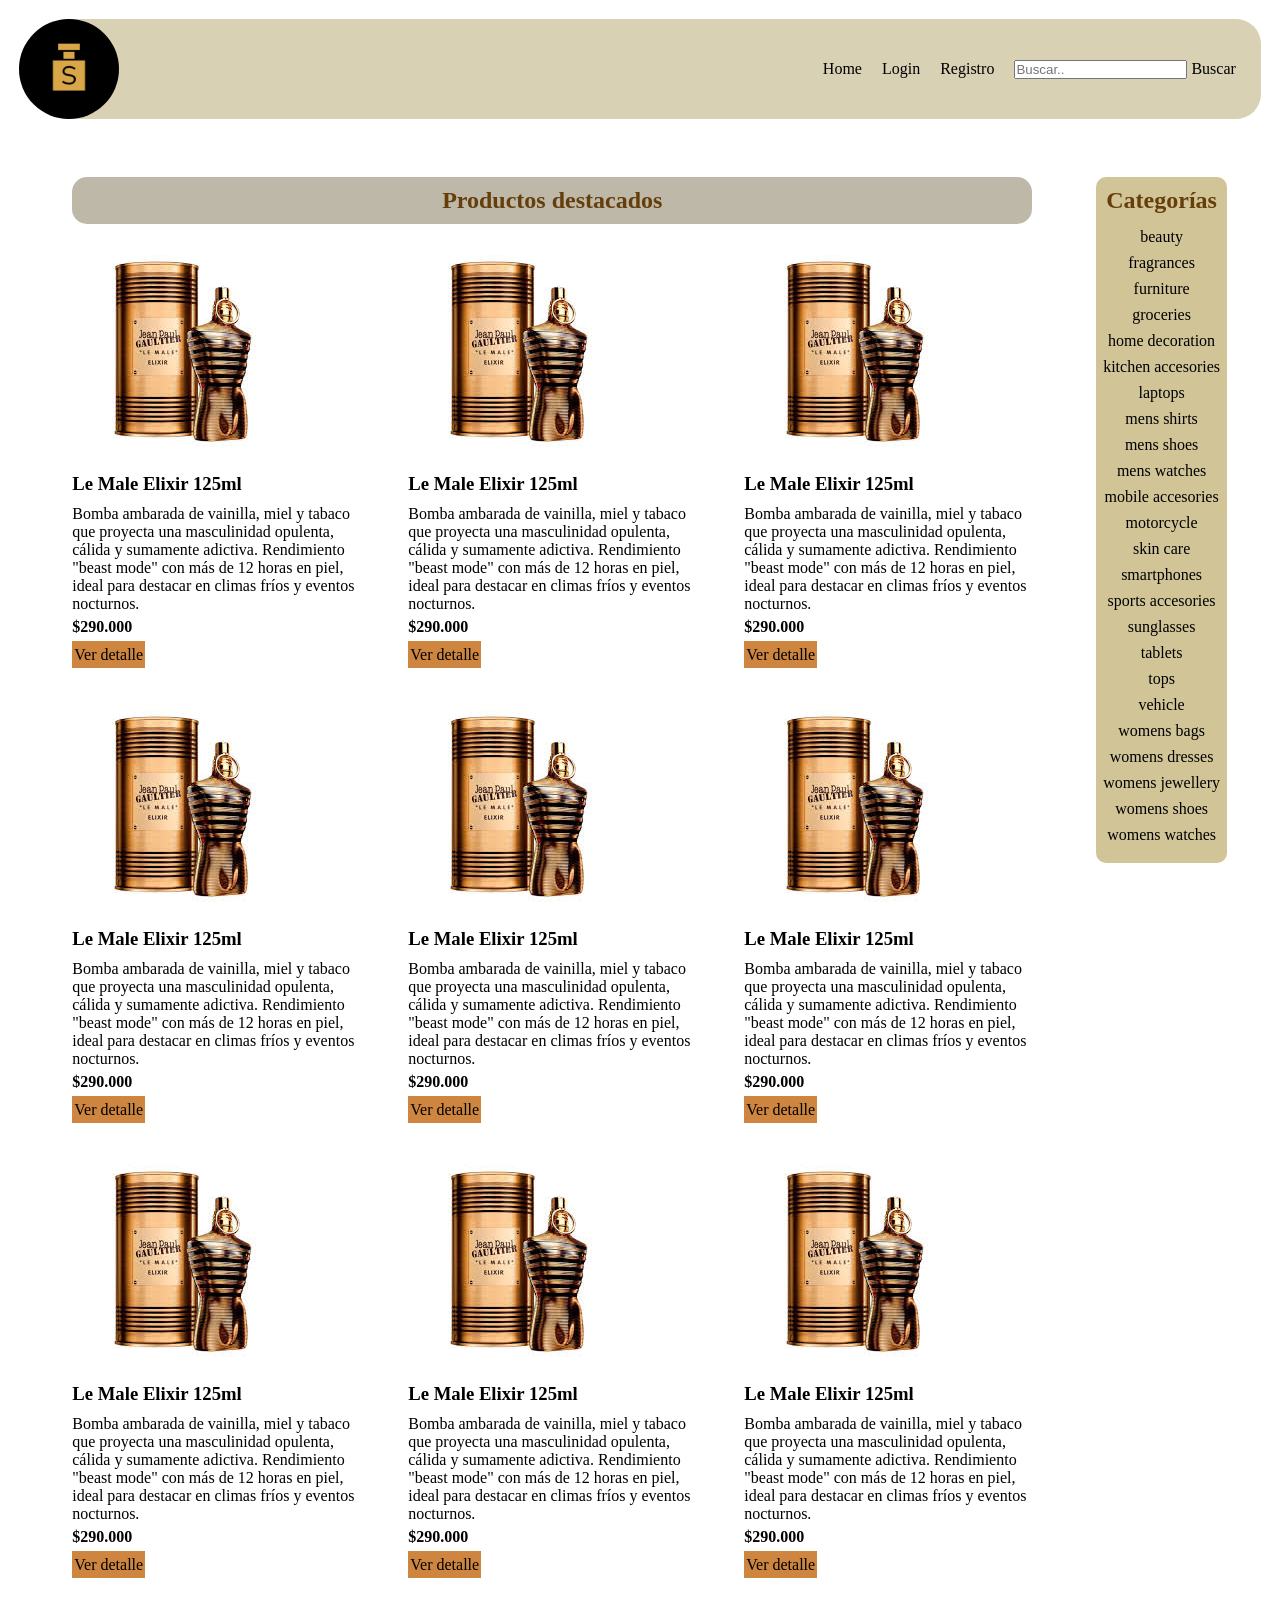
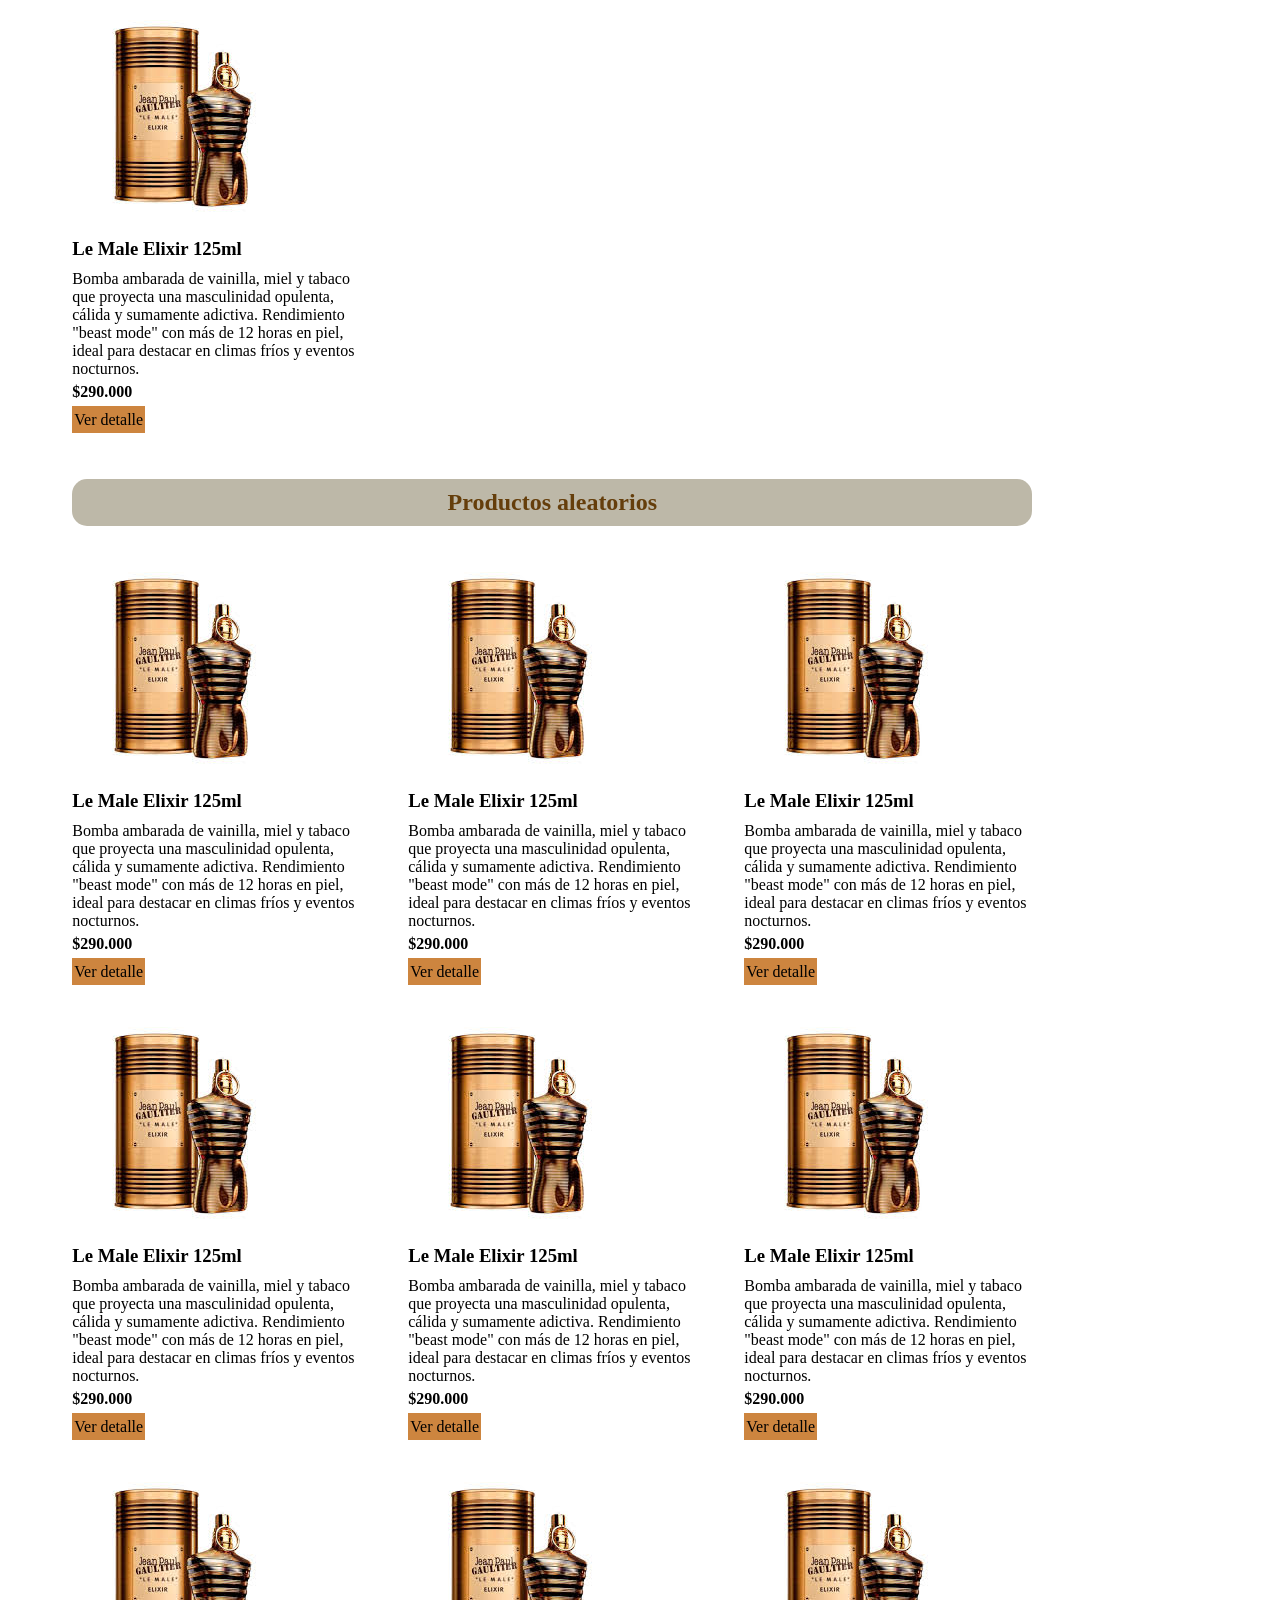
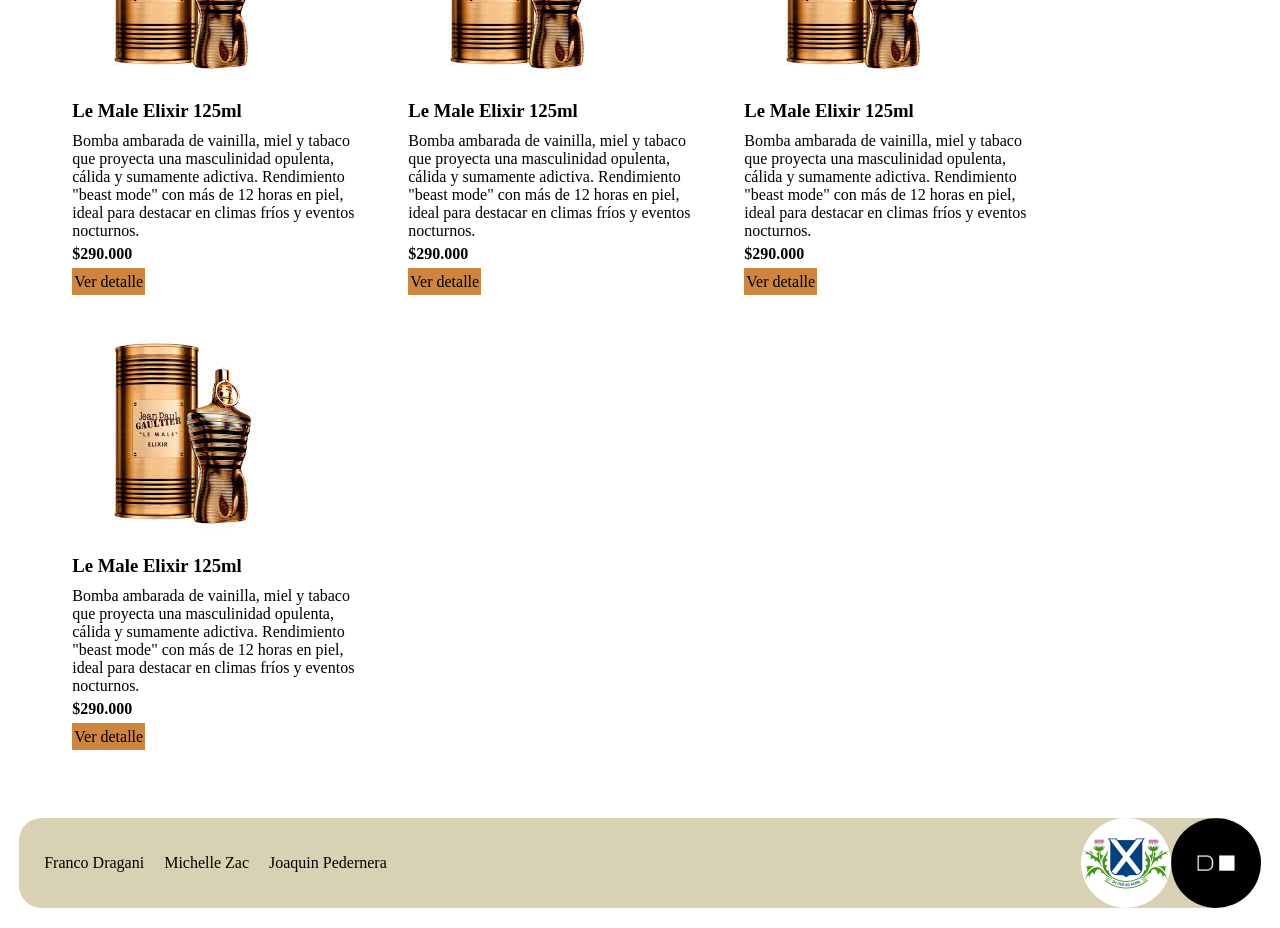
==== index.html @ 17972a2b "Diseñe responsive de header/footer" ====
<!DOCTYPE html>
<html lang="en">

<head>
    <meta charset="UTF-8">
    <meta name="viewport" content="width=device-width, initial-scale=1.0">
    <title>Home</title>
    <link rel="stylesheet" href="./css/styles.css">
</head>

<body>
    <header>
        <section class="logo">
            <a href="./index.html"><img src="./img/logo.png" alt="logo"></a>
        </section>

        <nav class="contenedorPadreNavegacion">
            <ul class="barraNavegacion">
                <li><a href="./index.html">Home</a></li>
                <li><a href="./login.html">Login</a></li>
                <li><a href="./registro.html">Registro</a></li>
                <li class="contenedorBarraBuscador">
                    <input type="search" placeholder="Buscar.." id="barraBuscador">
                    <a id="buscar" href="./resultadosBusqueda.html">Buscar</a>
                </li>
            </ul>
        </nav>
    </header>
    <div class="contenedorMainAside">
        <main>
            <h2 class="titulosHome">Productos destacados</h2>
            <section class="productosDestacados">
                <article>
                    <img src="./img/foto-producto.jpg" alt="producto">
                    <h3>Le Male Elixir 125ml</h3>
                    <p>Bomba ambarada de vainilla, miel y tabaco que proyecta una masculinidad opulenta, cálida y
                        sumamente adictiva.
                        Rendimiento "beast mode" con más de 12 horas en piel, ideal para destacar en climas fríos y
                        eventos nocturnos.
                    </p>
                    <h4>$290.000</h4>
                    <span class="verDetalle"><a href="./product.html">Ver detalle</a></span>
                </article>
                <article>
                    <img src="./img/foto-producto.jpg" alt="producto">
                    <h3>Le Male Elixir 125ml</h3>
                    <p>Bomba ambarada de vainilla, miel y tabaco que proyecta una masculinidad opulenta, cálida y
                        sumamente adictiva.
                        Rendimiento "beast mode" con más de 12 horas en piel, ideal para destacar en climas fríos y
                        eventos nocturnos.
                    </p>
                    <h4>$290.000</h4>
                    <span class="verDetalle"><a href="./product.html">Ver detalle</a></span>
                </article>
                <article>
                    <img src="./img/foto-producto.jpg" alt="producto">
                    <h3>Le Male Elixir 125ml</h3>
                    <p>Bomba ambarada de vainilla, miel y tabaco que proyecta una masculinidad opulenta, cálida y
                        sumamente adictiva.
                        Rendimiento "beast mode" con más de 12 horas en piel, ideal para destacar en climas fríos y
                        eventos nocturnos.
                    </p>
                    <h4>$290.000</h4>
                    <span class="verDetalle"><a href="./product.html">Ver detalle</a></span>
                </article>
                <article>
                    <img src="./img/foto-producto.jpg" alt="producto">
                    <h3>Le Male Elixir 125ml</h3>
                    <p>Bomba ambarada de vainilla, miel y tabaco que proyecta una masculinidad opulenta, cálida y
                        sumamente adictiva.
                        Rendimiento "beast mode" con más de 12 horas en piel, ideal para destacar en climas fríos y
                        eventos nocturnos.
                    </p>
                    <h4>$290.000</h4>
                    <span class="verDetalle"><a href="./product.html">Ver detalle</a></span>
                </article>
                <article>
                    <img src="./img/foto-producto.jpg" alt="producto">
                    <h3>Le Male Elixir 125ml</h3>
                    <p>Bomba ambarada de vainilla, miel y tabaco que proyecta una masculinidad opulenta, cálida y
                        sumamente adictiva.
                        Rendimiento "beast mode" con más de 12 horas en piel, ideal para destacar en climas fríos y
                        eventos nocturnos.
                    </p>
                    <h4>$290.000</h4>
                    <span class="verDetalle"><a href="./product.html">Ver detalle</a></span>
                </article>
                <article>
                    <img src="./img/foto-producto.jpg" alt="producto">
                    <h3>Le Male Elixir 125ml</h3>
                    <p>Bomba ambarada de vainilla, miel y tabaco que proyecta una masculinidad opulenta, cálida y
                        sumamente adictiva.
                        Rendimiento "beast mode" con más de 12 horas en piel, ideal para destacar en climas fríos y
                        eventos nocturnos.
                    </p>
                    <h4>$290.000</h4>
                    <span class="verDetalle"><a href="./product.html">Ver detalle</a></span>
                </article>
                <article>
                    <img src="./img/foto-producto.jpg" alt="producto">
                    <h3>Le Male Elixir 125ml</h3>
                    <p>Bomba ambarada de vainilla, miel y tabaco que proyecta una masculinidad opulenta, cálida y
                        sumamente adictiva.
                        Rendimiento "beast mode" con más de 12 horas en piel, ideal para destacar en climas fríos y
                        eventos nocturnos.
                    </p>
                    <h4>$290.000</h4>
                    <span class="verDetalle"><a href="./product.html">Ver detalle</a></span>
                </article>
                <article>
                    <img src="./img/foto-producto.jpg" alt="producto">
                    <h3>Le Male Elixir 125ml</h3>
                    <p>Bomba ambarada de vainilla, miel y tabaco que proyecta una masculinidad opulenta, cálida y
                        sumamente adictiva.
                        Rendimiento "beast mode" con más de 12 horas en piel, ideal para destacar en climas fríos y
                        eventos nocturnos.
                    </p>
                    <h4>$290.000</h4>
                    <span class="verDetalle"><a href="./product.html">Ver detalle</a></span>
                </article>
                <article>
                    <img src="./img/foto-producto.jpg" alt="producto">
                    <h3>Le Male Elixir 125ml</h3>
                    <p>Bomba ambarada de vainilla, miel y tabaco que proyecta una masculinidad opulenta, cálida y
                        sumamente adictiva.
                        Rendimiento "beast mode" con más de 12 horas en piel, ideal para destacar en climas fríos y
                        eventos nocturnos.
                    </p>
                    <h4>$290.000</h4>
                    <span class="verDetalle"><a href="./product.html">Ver detalle</a></span>
                </article>
                <article>
                    <img src="./img/foto-producto.jpg" alt="producto">
                    <h3>Le Male Elixir 125ml</h3>
                    <p>Bomba ambarada de vainilla, miel y tabaco que proyecta una masculinidad opulenta, cálida y
                        sumamente adictiva.
                        Rendimiento "beast mode" con más de 12 horas en piel, ideal para destacar en climas fríos y
                        eventos nocturnos.
                    </p>
                    <h4>$290.000</h4>
                    <span class="verDetalle"><a href="./product.html">Ver detalle</a></span>
                </article>
            </section>

            <h2 class="titulosHome">Productos aleatorios</h2>
            <section class="productosAleatorios">
                <article>
                    <img src="./img/foto-producto.jpg" alt="producto">
                    <h3>Le Male Elixir 125ml</h3>
                    <p>Bomba ambarada de vainilla, miel y tabaco que proyecta una masculinidad opulenta, cálida y
                        sumamente adictiva.
                        Rendimiento "beast mode" con más de 12 horas en piel, ideal para destacar en climas fríos y
                        eventos nocturnos.
                    </p>
                    <h4>$290.000</h4>
                    <span class="verDetalle"><a href="./product.html">Ver detalle</a></span>
                </article>
                <article>
                    <img src="./img/foto-producto.jpg" alt="producto">
                    <h3>Le Male Elixir 125ml</h3>
                    <p>Bomba ambarada de vainilla, miel y tabaco que proyecta una masculinidad opulenta, cálida y
                        sumamente adictiva.
                        Rendimiento "beast mode" con más de 12 horas en piel, ideal para destacar en climas fríos y
                        eventos nocturnos.
                    </p>
                    <h4>$290.000</h4>
                    <span class="verDetalle"><a href="./product.html">Ver detalle</a></span>
                </article>
                <article>
                    <img src="./img/foto-producto.jpg" alt="producto">
                    <h3>Le Male Elixir 125ml</h3>
                    <p>Bomba ambarada de vainilla, miel y tabaco que proyecta una masculinidad opulenta, cálida y
                        sumamente adictiva.
                        Rendimiento "beast mode" con más de 12 horas en piel, ideal para destacar en climas fríos y
                        eventos nocturnos.
                    </p>
                    <h4>$290.000</h4>
                    <span class="verDetalle"><a href="./product.html">Ver detalle</a></span>
                </article>
                <article>
                    <img src="./img/foto-producto.jpg" alt="producto">
                    <h3>Le Male Elixir 125ml</h3>
                    <p>Bomba ambarada de vainilla, miel y tabaco que proyecta una masculinidad opulenta, cálida y
                        sumamente adictiva.
                        Rendimiento "beast mode" con más de 12 horas en piel, ideal para destacar en climas fríos y
                        eventos nocturnos.
                    </p>
                    <h4>$290.000</h4>
                    <span class="verDetalle"><a href="./product.html">Ver detalle</a></span>
                </article>
                <article>
                    <img src="./img/foto-producto.jpg" alt="producto">
                    <h3>Le Male Elixir 125ml</h3>
                    <p>Bomba ambarada de vainilla, miel y tabaco que proyecta una masculinidad opulenta, cálida y
                        sumamente adictiva.
                        Rendimiento "beast mode" con más de 12 horas en piel, ideal para destacar en climas fríos y
                        eventos nocturnos.
                    </p>
                    <h4>$290.000</h4>
                    <span class="verDetalle"><a href="./product.html">Ver detalle</a></span>
                </article>
                <article>
                    <img src="./img/foto-producto.jpg" alt="producto">
                    <h3>Le Male Elixir 125ml</h3>
                    <p>Bomba ambarada de vainilla, miel y tabaco que proyecta una masculinidad opulenta, cálida y
                        sumamente adictiva.
                        Rendimiento "beast mode" con más de 12 horas en piel, ideal para destacar en climas fríos y
                        eventos nocturnos.
                    </p>
                    <h4>$290.000</h4>
                    <span class="verDetalle"><a href="./product.html">Ver detalle</a></span>
                </article>
                <article>
                    <img src="./img/foto-producto.jpg" alt="producto">
                    <h3>Le Male Elixir 125ml</h3>
                    <p>Bomba ambarada de vainilla, miel y tabaco que proyecta una masculinidad opulenta, cálida y
                        sumamente adictiva.
                        Rendimiento "beast mode" con más de 12 horas en piel, ideal para destacar en climas fríos y
                        eventos nocturnos.
                    </p>
                    <h4>$290.000</h4>
                    <span class="verDetalle"><a href="./product.html">Ver detalle</a></span>
                </article>
                <article>
                    <img src="./img/foto-producto.jpg" alt="producto">
                    <h3>Le Male Elixir 125ml</h3>
                    <p>Bomba ambarada de vainilla, miel y tabaco que proyecta una masculinidad opulenta, cálida y
                        sumamente adictiva.
                        Rendimiento "beast mode" con más de 12 horas en piel, ideal para destacar en climas fríos y
                        eventos nocturnos.
                    </p>
                    <h4>$290.000</h4>
                    <span class="verDetalle"><a href="./product.html">Ver detalle</a></span>
                </article>
                <article>
                    <img src="./img/foto-producto.jpg" alt="producto">
                    <h3>Le Male Elixir 125ml</h3>
                    <p>Bomba ambarada de vainilla, miel y tabaco que proyecta una masculinidad opulenta, cálida y
                        sumamente adictiva.
                        Rendimiento "beast mode" con más de 12 horas en piel, ideal para destacar en climas fríos y
                        eventos nocturnos.
                    </p>
                    <h4>$290.000</h4>
                    <span class="verDetalle"><a href="./product.html">Ver detalle</a></span>
                </article>
                <article>
                    <img src="./img/foto-producto.jpg" alt="producto">
                    <h3>Le Male Elixir 125ml</h3>
                    <p>Bomba ambarada de vainilla, miel y tabaco que proyecta una masculinidad opulenta, cálida y
                        sumamente adictiva.
                        Rendimiento "beast mode" con más de 12 horas en piel, ideal para destacar en climas fríos y
                        eventos nocturnos.

                    </p>
                    <h4>$290.000</h4>
                    <span class="verDetalle"><a href="./product.html">Ver detalle</a></span>
                </article>
            </section>
        </main>

        <aside>
            <div class="navegacionLateral">
                <h2 id=tituloCategorias>Categorías</h2>
                <ul class="categorias">
                    <li><a href="./category.html">beauty</a></li>
                    <li><a href="./category.html">fragrances</a></li>
                    <li><a href="./category.html">furniture</a></li>
                    <li><a href="./category.html">groceries</a></li>
                    <li><a href="./category.html">home decoration</a></li>
                    <li><a href="./category.html">kitchen accesories</a></li>
                    <li><a href="./category.html">laptops</a></li>
                    <li><a href="./category.html">mens shirts</a></li>
                    <li><a href="./category.html">mens shoes</a></li>
                    <li><a href="./category.html">mens watches</a></li>
                    <li><a href="./category.html">mobile accesories</a></li>
                    <li><a href="./category.html">motorcycle</a></li>
                    <li><a href="./category.html">skin care</a></li>
                    <li><a href="./category.html">smartphones</a></li>
                    <li><a href="./category.html">sports accesories</a></li>
                    <li><a href="./category.html">sunglasses</a></li>
                    <li><a href="./category.html">tablets</a></li>
                    <li><a href="./category.html">tops</a></li>
                    <li><a href="./category.html">vehicle</a></li>
                    <li><a href="./category.html">womens bags</a></li>
                    <li><a href="./category.html">womens dresses</a></li>
                    <li><a href="./category.html">womens jewellery</a></li>
                    <li><a href="./category.html">womens shoes</a></li>
                    <li><a href="./category.html">womens watches</a></li>
                </ul>
            </div>
        </aside>
    </div>
    <footer>
        <ul class="nombresPieDePagina">
            <li>Franco Dragani</li>
            <li>Michelle Zac</li>
            <li>Joaquin Pedernera</li>
        </ul>
        <div class="udesaDigitalHouse">
            <img src="./img/UdeSA.png" alt="Universidad de San Andrés">
            <img src="./img/digitalHouse.png" alt="Digital House">
        </div>
    </footer>
</body>

</html>
---- css/styles.css ----
/* -------------------------------------Universal----------------------------------------------- */
* {
    margin: 0;
    padding: 0;
    box-sizing: border-box;
}

ul,
ol {
    list-style-type: none;
}

a {
    text-decoration: none;
    color: black;
}

/* ----------------------------------------Header------------------------------------------------- */
header {
    display: flex;
    height: 100px;
    margin: 1.5%;
    background-color: rgba(142, 123, 39, 0.345);
    border-top-left-radius: 50px;
    border-bottom-left-radius: 50px;
    border-top-right-radius: 25px;
    border-bottom-right-radius: 25px;
}

.logo img {
    height: 100%;
    border-radius: 50px;
}


.contenedorPadreNavegacion {
    width: 100%;
    display: flex;
    justify-content: flex-end;
    align-items: center;
}

.barraNavegacion {
    display: flex;
    margin: 15px;
}

.barraNavegacion li {
    padding: 10px;
    font-weight: 400;
}

/* ----------------------------------------Main------------------------------------------------- */
main {
    margin: 3% 5% 3% 1.5%;
    width: 75%;
}

.titulosHome {
    display: flex;
    justify-content: center;
    color: rgb(101, 62, 11);
    background-color: rgba(118, 108, 75, 0.481);
    border-radius: 15px;
    padding: 10px;
}

/* 1er sección: productos destacados */
.productosDestacados {
    display: flex;
    flex-wrap: wrap;
    justify-content: space-between;
    margin-bottom: 35px;
}

/* 2da sección: productos aleatorios */
.productosAleatorios {
    display: flex;
    flex-wrap: wrap;
    justify-content: space-between;
    margin-top: 15px;
}

article {
    width: 30%;
    margin: 15px 0px;
}

h3,
h4 {
    padding: 5px 0px;
    margin-bottom: 5px;
}

.verDetalle {
    background-color: peru;
    padding: 5px 2px;
}

/* -------------------------------------------Aside------------------------------------------------------ */
.contenedorMainAside {
    display: flex;
    justify-content: center;
}

aside {
    margin-top: 3%;
}

.navegacionLateral {
    background-color: rgb(146 114 9 / 42%);
    border-radius: 10px;
}

#tituloCategorias {
    color: rgb(101, 62, 11);
    display: flex;
    justify-content: center;
    padding: 10px;
}

.categorias {
    display: flex;
    flex-direction: column;
    align-items: center;
    padding: 0px 5px 15px 5px;
}

.categorias li {
    margin: 4px 0px;
}

/* ----------------------------------------Pie de página------------------------------------------------- */
footer {
    display: flex;
    margin: 1.5%;
    height: 90px;
    background-color: rgba(142, 123, 39, 0.345);
    border-top-right-radius: 50px;
    border-bottom-right-radius: 50px;
    border-top-left-radius: 25px;
    border-bottom-left-radius: 25px;
}

.nombresPieDePagina {
    display: flex;
    width: 50%;
    align-items: center;
    margin-left: 15px;
}

.nombresPieDePagina li {
    padding: 0px 10px;
    font-weight: 500;
}

.udesaDigitalHouse {
    width: 50%;
    display: flex;
    justify-content: flex-end;
}

.udesaDigitalHouse img {
    height: 100%;
    border-radius: 50px;
}

/* --------------------------------------------------Forms (registro)------------------------------------------------- */
body {
    display: flex;
    flex-direction: column;
    justify-content: space-between;
}

#tituloPrimerNivel {
    display: flex;
    justify-content: center;
    margin: 20px 0px;
    font-size: 30px;
    color: #304b00;
}

.contenedorPadreFormulario {
    height: 70vh;
    display: flex;
    flex-direction: column;
    justify-content: center;
}

.formularioRegistroLogin {
    width: 50%;
    margin: 0 auto 25px auto;
    padding: 60px 80px;
    background-color: #304b0080;
    border-radius: 20px;
    display: flex;
    flex-direction: column;
}

.informacionIndividual {
    display: block;
    font-weight: 600;
}

.mail {
    width: 100%;
    margin-bottom: 15px;
    margin-top: 5px;
    padding: 4px;
}

.contraseña {
    width: 100%;
    margin-bottom: 15px;
    margin-top: 5px;
    padding: 4px;
}

#condiciones {
    font-size: 15px;
}

.contenedorRegistro {
    margin: 10px 0px;
    display: flex;
    justify-content: center;
}

.botonRegistro {
    padding: 8px;
    border-radius: 5px;
    border: none;
    background-color: #f6fff6;
}

#tengoCuenta {
    color: #0b42b9;
}

/* -------------------------------------------------------Product------------------------------------------------------ */
.titulosProduct {
    display: flex;
    justify-content: center;
    color: rgb(101, 62, 11);
    background-color: rgba(118, 108, 75, 0.481);
    border-radius: 15px;
    padding: 10px;
}

.todoP {
    display: flex;
    justify-content: center;
    margin: 20px 0px;
    width: 100%;
}

.imagenP {
    width: 50%;
    margin-right: 20px;
}

.h2Product {
    display: flex;
    flex-direction: column;
    width: 25%;
}
h2.h2Product {
    display: flex;
    border-radius: 15px;
    padding: 10px;
    width: 30%;
    border: 3px solid rgb(101, 62, 11);
    background-color: rgba(118, 108, 75, 0.481);
}

.descripcionP {
    display: flex;
    padding: 10px;
    border: 3px solid rgb(101, 62, 11);
    margin-top: 10px;
    background-color: rgba(118, 108, 75, 0.481);
}

.precioP {
    display: flex;
    padding: 10px;
    border: 3px solid rgb(101, 62, 11);
    margin-top: 10px;
    width: 30%;
    border-radius: 15px;
    background-color: rgba(118, 108, 75, 0.481);
    font-weight: bold
}

.categoriaP {
    display: flex;
    padding: 10px;
    border: 3px solid rgb(101, 62, 11);
    margin-top: 10px;
    width: 40%;
    border-radius: 15px;
    background-color: rgba(118, 108, 75, 0.481);
}

.stockP {
    display: flex;
    padding: 10px;
    border: 3px solid rgb(101, 62, 11);
    margin-top: 10px;
    width: 51%;
    border-radius: 15px;
    background-color: rgba(118, 108, 75, 0.481);
}
.contenidoTexto {
    width:60%;
}

ul.tags {
    display: flex;
}

ul.tags li {
    padding: 10px;
    border: 3px solid rgb(101, 62, 11);
    margin-top: 10px;
    width: 51%;
    border-radius: 15px;
    background-color: rgba(118, 108, 75, 0.481);
}
.review{
    padding: 10px;
    border: 3px solid rgb(101, 62, 11);
    margin-top: 10px;
    width: 51%;
    border-radius: 15px;
    background-color: rgba(118, 108, 75, 0.481);
}
.reviewForm {
    display: flex;
    flex-direction: column;
    margin: 20px 0px;
    width: 50%;
}

/*------------------------------------Login--------------------------------------------------*/
h1 {
    display: flex;
    justify-content: center;
    margin: 20px 0px;
    font-size: 30px;
    color: #304b00;
}

.textoLogin {
    display: flex;
    justify-content: flex-start;
    margin: 10px 0px 5px 0px;
    font-size: 15px;
    color: #304b00;
    font-weight: bold;
}

.contenedorBuscador {
    display: flex;
    height: 200px;
    padding-left: 200px;
    padding-right: 200px;
    justify-content: space-evenly;
    flex-direction: column;
    background-color: rgba(142, 123, 39, 0.345);
    border-top-left-radius: 50px;
    border-bottom-left-radius: 50px;
    border-top-right-radius: 50px;
    border-bottom-right-radius: 50px;
    align-items: center;
    margin: 1.5%;

}

.inputBuscador {
    height: 30px;
    width: 200px;
}

.sinResultados{
    display: none;
}

@media (max-width: 480px) {
    /* -------------------------Header-------------------------------------- */
    
    header{
        flex-direction: column;
        height: auto;
        align-items: center;
        width: fit-content;
        margin: auto;
    }
    
    .logo img {
        height: 80px;
    }

    .contenedorPadreNavegacion {
        justify-content: center;
    }

    .barraNavegacion {
        flex-direction: column;
        align-items: center;
    }

    .contenedorBarraBuscador {
        display: flex;
        flex-direction: column;
        align-items: center;
        padding: 5px;
    }

    #barraBuscador {
        width: 50%;
    }

    #buscar {
        font-weight: bold;
    }
    /* ---------------------------------------------------------------- */

    .productosDestacados {
        flex-direction: column;

    }

    article {
        width: auto;
    }

    .navegacionLateral {
        padding: 5px;
    }

    .todoP {
        flex-direction: column;
        align-items: center;
    }

    .imagenP {
        width: 100%;
        margin-right: 0px;
    }
    
    .h2Product,
    .p-product,
    .descripcionP,
    .precioP,
    .categoriaP,
    .stockP,
    ul.tags li {
        width: 100%;
    }
    .review {
        width: 100%;
    }

    /* ----------------------Footer------------------------------------- */
    footer {
        height: auto;
        flex-direction: column;
        align-items: center;
        margin: 0 auto;
        width: fit-content;
    }
    .nombresPieDePagina {
        margin-top: 10px;
        flex-direction: column;
        margin-left: 0px;
    }
    .nombresPieDePagina li {
        padding: 10px 0px;
    }
    .udesaDigitalHouse {
        margin: 15px 0px;
        justify-content: center;
        width: 100%;
    }
    .udesaDigitalHouse img {
        width: 20%;
    }
}
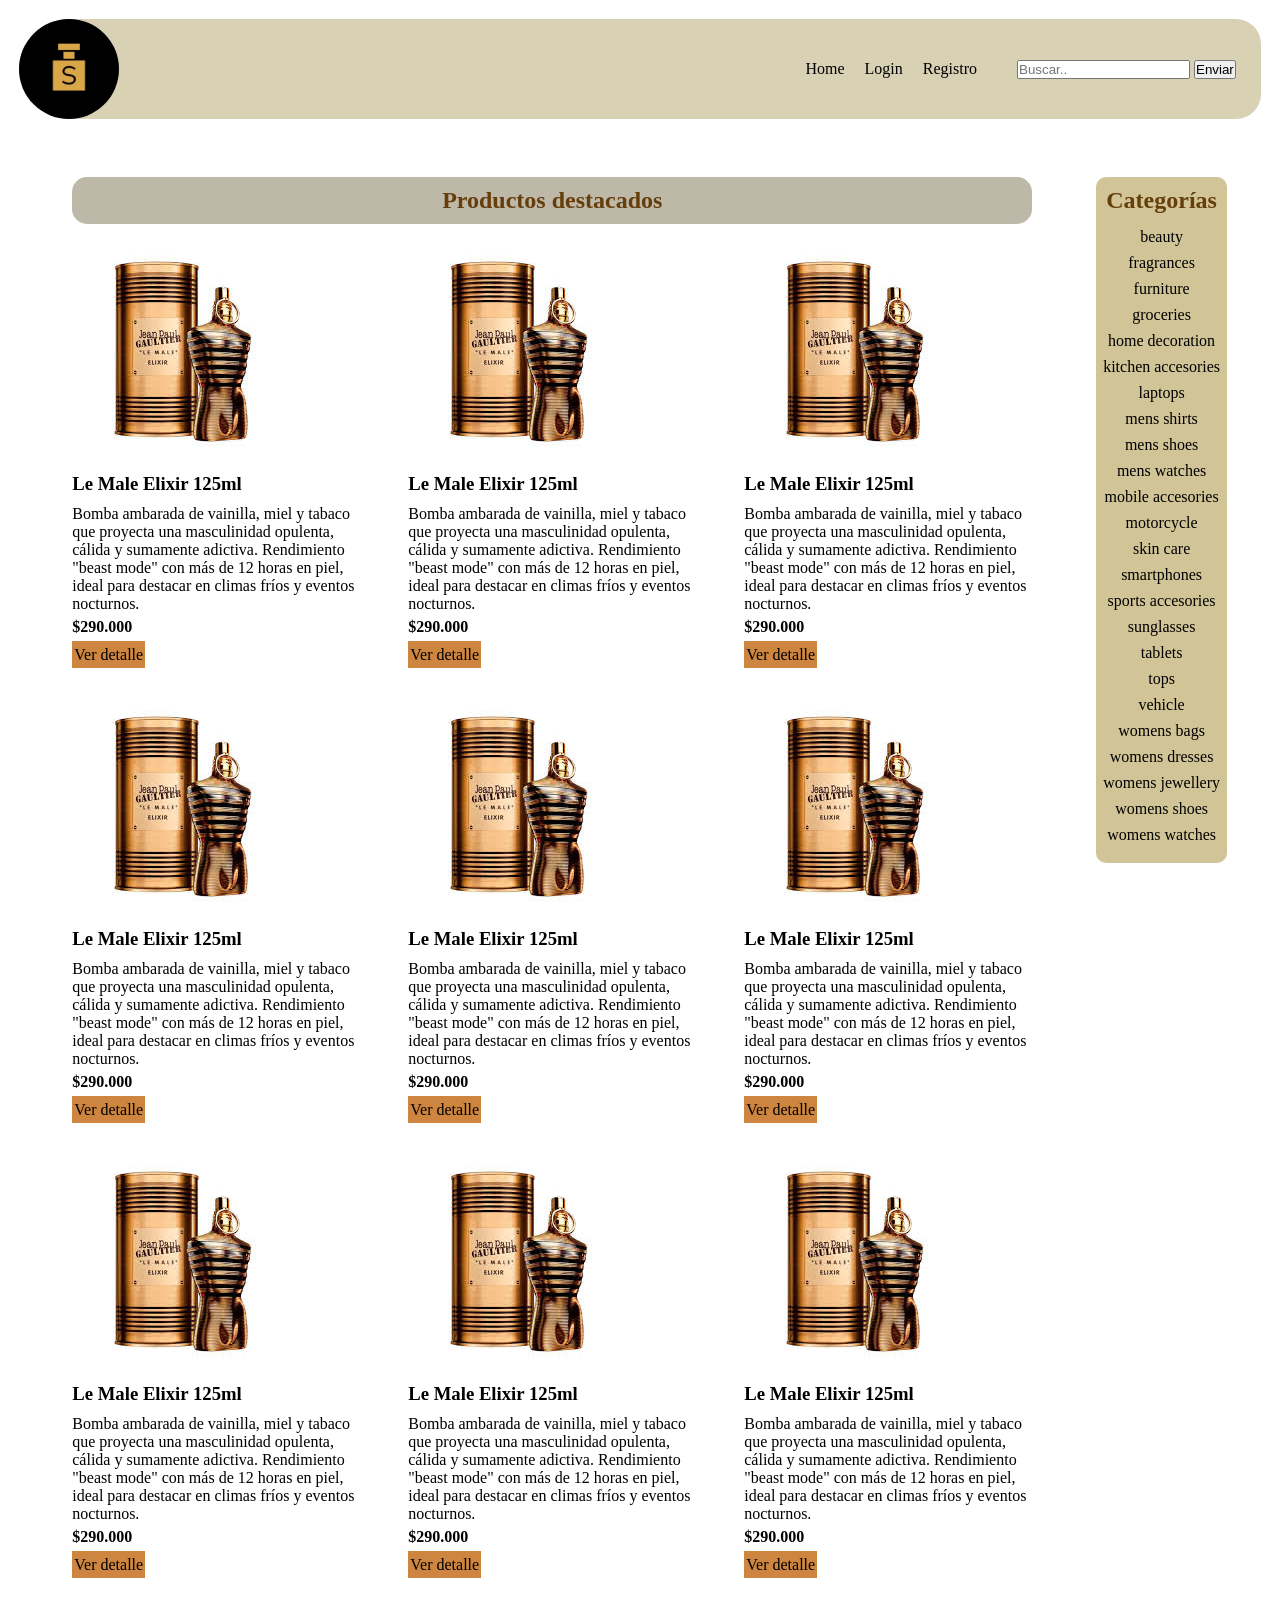
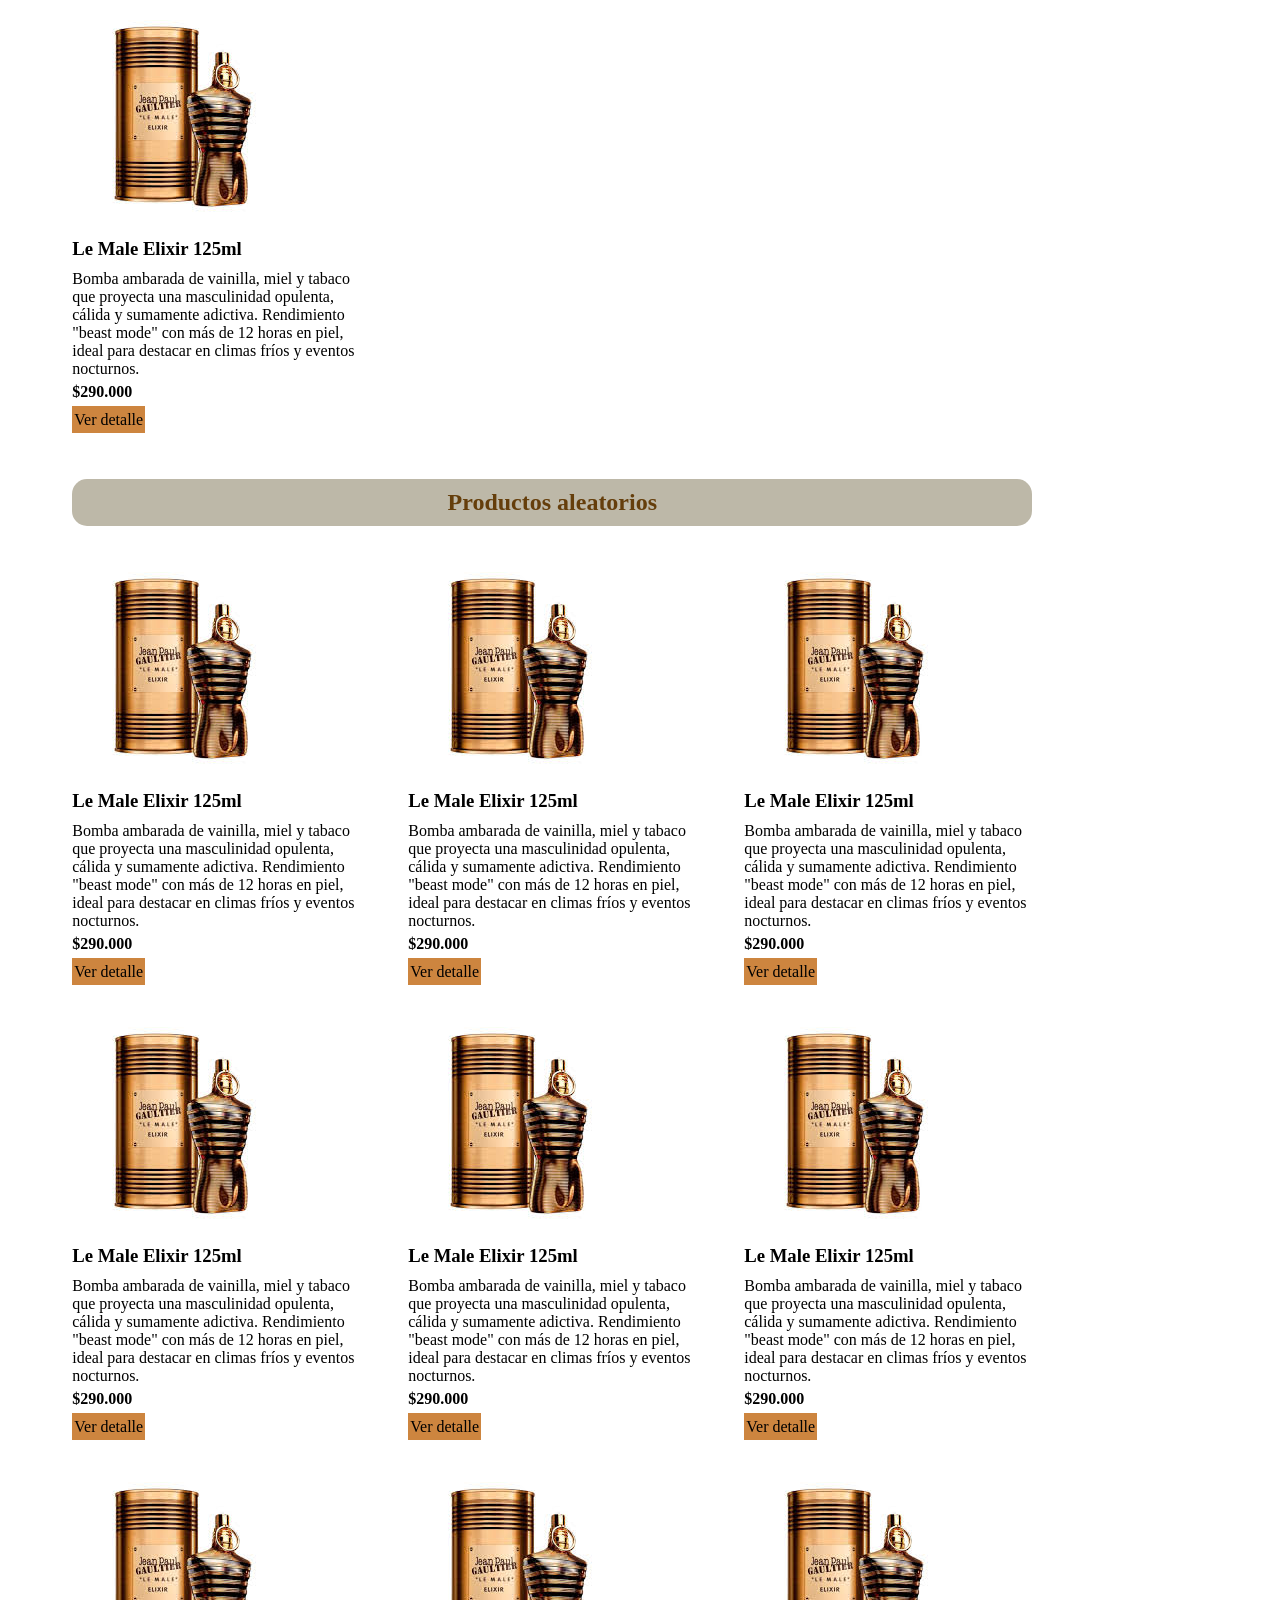
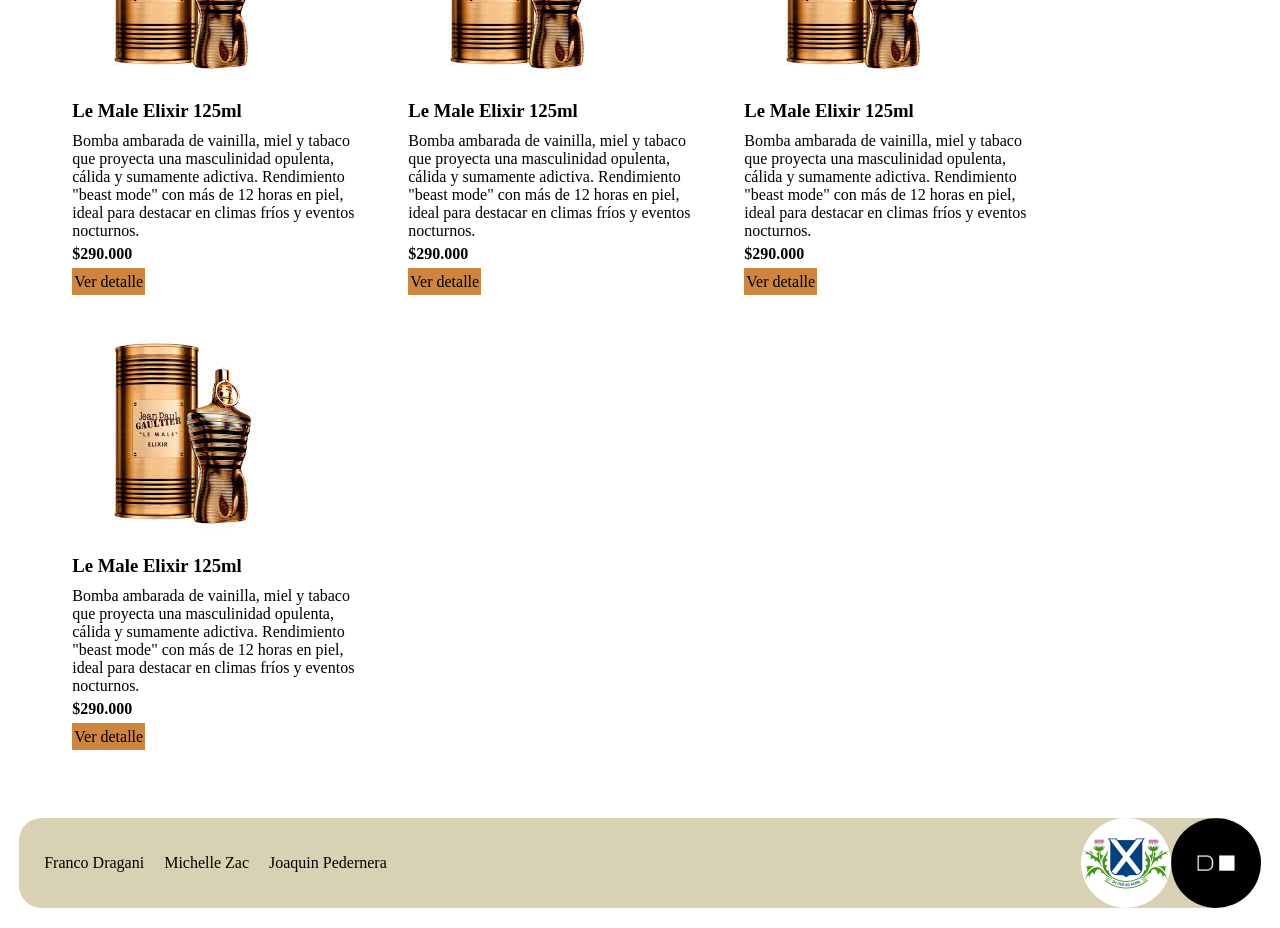
==== commit 27ff48cb: "Hice el buscador con el boton submit" ====
--- a/index.html
+++ b/index.html
@@ -20,13 +20,16 @@
                 <li><a href="./login.html">Login</a></li>
                 <li><a href="./registro.html">Registro</a></li>
                 <li class="contenedorBarraBuscador">
-                    <input type="search" placeholder="Buscar.." id="barraBuscador">
-                    <a id="buscar" href="./resultadosBusqueda.html">Buscar</a>
-                </li>
+                    <li><form class="botonBuscar" action="./resultadosBusqueda.html" method="get"> 
+                    <div> 
+                    <input type="search" placeholder="Buscar.."> 
+                    <button type=" submit">Enviar</button> 
+                </div> 
+            </form> </li> 
             </ul>
         </nav>
     </header>
-    <div class="contenedorMainAside">
+    <section class="contenedorMainAside">
         <main>
             <h2 class="titulosHome">Productos destacados</h2>
             <section class="productosDestacados">
@@ -259,7 +262,7 @@
         </main>
 
         <aside>
-            <div class="navegacionLateral">
+            <section class="navegacionLateral">
                 <h2 id=tituloCategorias>Categorías</h2>
                 <ul class="categorias">
                     <li><a href="./category.html">beauty</a></li>
@@ -287,19 +290,19 @@
                     <li><a href="./category.html">womens shoes</a></li>
                     <li><a href="./category.html">womens watches</a></li>
                 </ul>
-            </div>
+            </section>
         </aside>
-    </div>
+    </section>
     <footer>
         <ul class="nombresPieDePagina">
             <li>Franco Dragani</li>
             <li>Michelle Zac</li>
             <li>Joaquin Pedernera</li>
         </ul>
-        <div class="udesaDigitalHouse">
+        <section class="udesaDigitalHouse">
             <img src="./img/UdeSA.png" alt="Universidad de San Andrés">
             <img src="./img/digitalHouse.png" alt="Digital House">
-        </div>
+        </section>
     </footer>
 </body>
 
--- a/css/styles.css
+++ b/css/styles.css
@@ -2,7 +2,7 @@
 * {
     margin: 0;
     padding: 0;
-    box-sizing: border-box;
+    box-sizing: border-box;  
 }
 
 ul,
@@ -209,7 +209,7 @@
     padding: 4px;
 }
 
-.contraseña {
+.contrasenna {
     width: 100%;
     margin-bottom: 15px;
     margin-top: 5px;
@@ -268,8 +268,16 @@
     display: flex;
     border-radius: 15px;
     padding: 10px;
-    width: 30%;
-    border: 3px solid rgb(101, 62, 11);
+    border: 3px solid rgb(101, 62, 11);
+    background-color: rgba(118, 108, 75, 0.481);
+}
+.p-product {
+    display: flex;
+    padding: 10px;
+    border: 3px solid rgb(101, 62, 11);
+    margin-top: 10px;
+    width: 42%;
+    border-radius: 15px;
     background-color: rgba(118, 108, 75, 0.481);
 }
 
@@ -358,6 +366,11 @@
     font-size: 15px;
     color: #304b00;
     font-weight: bold;
+}
+.botonSubmit {
+    border-radius: 5px;
+    border: none;
+    margin-top: 10px;
 }
 
 .contenedorBuscador {
@@ -388,13 +401,13 @@
 
 @media (max-width: 480px) {
     /* -------------------------Header-------------------------------------- */
-    
     header{
         flex-direction: column;
         height: auto;
         align-items: center;
-        width: fit-content;
-        margin: auto;
+        margin: 0 25%;
+        border-top-right-radius: 50px;
+        border-bottom-right-radius: 50px;
     }
     
     .logo img {
@@ -424,7 +437,7 @@
     #buscar {
         font-weight: bold;
     }
-    /* ---------------------------------------------------------------- */
+    /* --------------------------------Producto-------------------------------- */
 
     .productosDestacados {
         flex-direction: column;
@@ -432,7 +445,7 @@
     }
 
     article {
-        width: auto;
+        width: 100%;
     }
 
     .navegacionLateral {
@@ -449,15 +462,41 @@
         margin-right: 0px;
     }
     
-    .h2Product,
-    .p-product,
-    .descripcionP,
-    .precioP,
-    .categoriaP,
-    .stockP,
+    .h2Product {
+        width: 100%;
+    }
+    .h2Product{
+        width: 100%;
+    }
+
+    .p-product{
+        width: 100%;
+    }
+
+    .descripcionP{
+        width: 100%;
+    }
+
+    .precioP{
+        width: 100%;
+    }
+
+    .categoriaP{
+        width: 100%;
+    }
+
+    .stockP{
+        width: 100%;
+    }
+
+    ul.tags{
+    flex-direction: column;
+    }
+
     ul.tags li {
         width: 100%;
     }
+
     .review {
         width: 100%;
     }
@@ -467,8 +506,10 @@
         height: auto;
         flex-direction: column;
         align-items: center;
-        margin: 0 auto;
-        width: fit-content;
+        margin: 0 12%;
+        width: 75%;
+        border-top-left-radius: 50px;
+        border-bottom-left-radius: 50px;
     }
     .nombresPieDePagina {
         margin-top: 10px;
@@ -486,4 +527,10 @@
     .udesaDigitalHouse img {
         width: 20%;
     }
-}
+
+    /* ------------------Registro------------------------------- */
+    .formularioRegistroLogin {
+        width: 85%;
+        margin-bottom: 40px;
+    }
+}
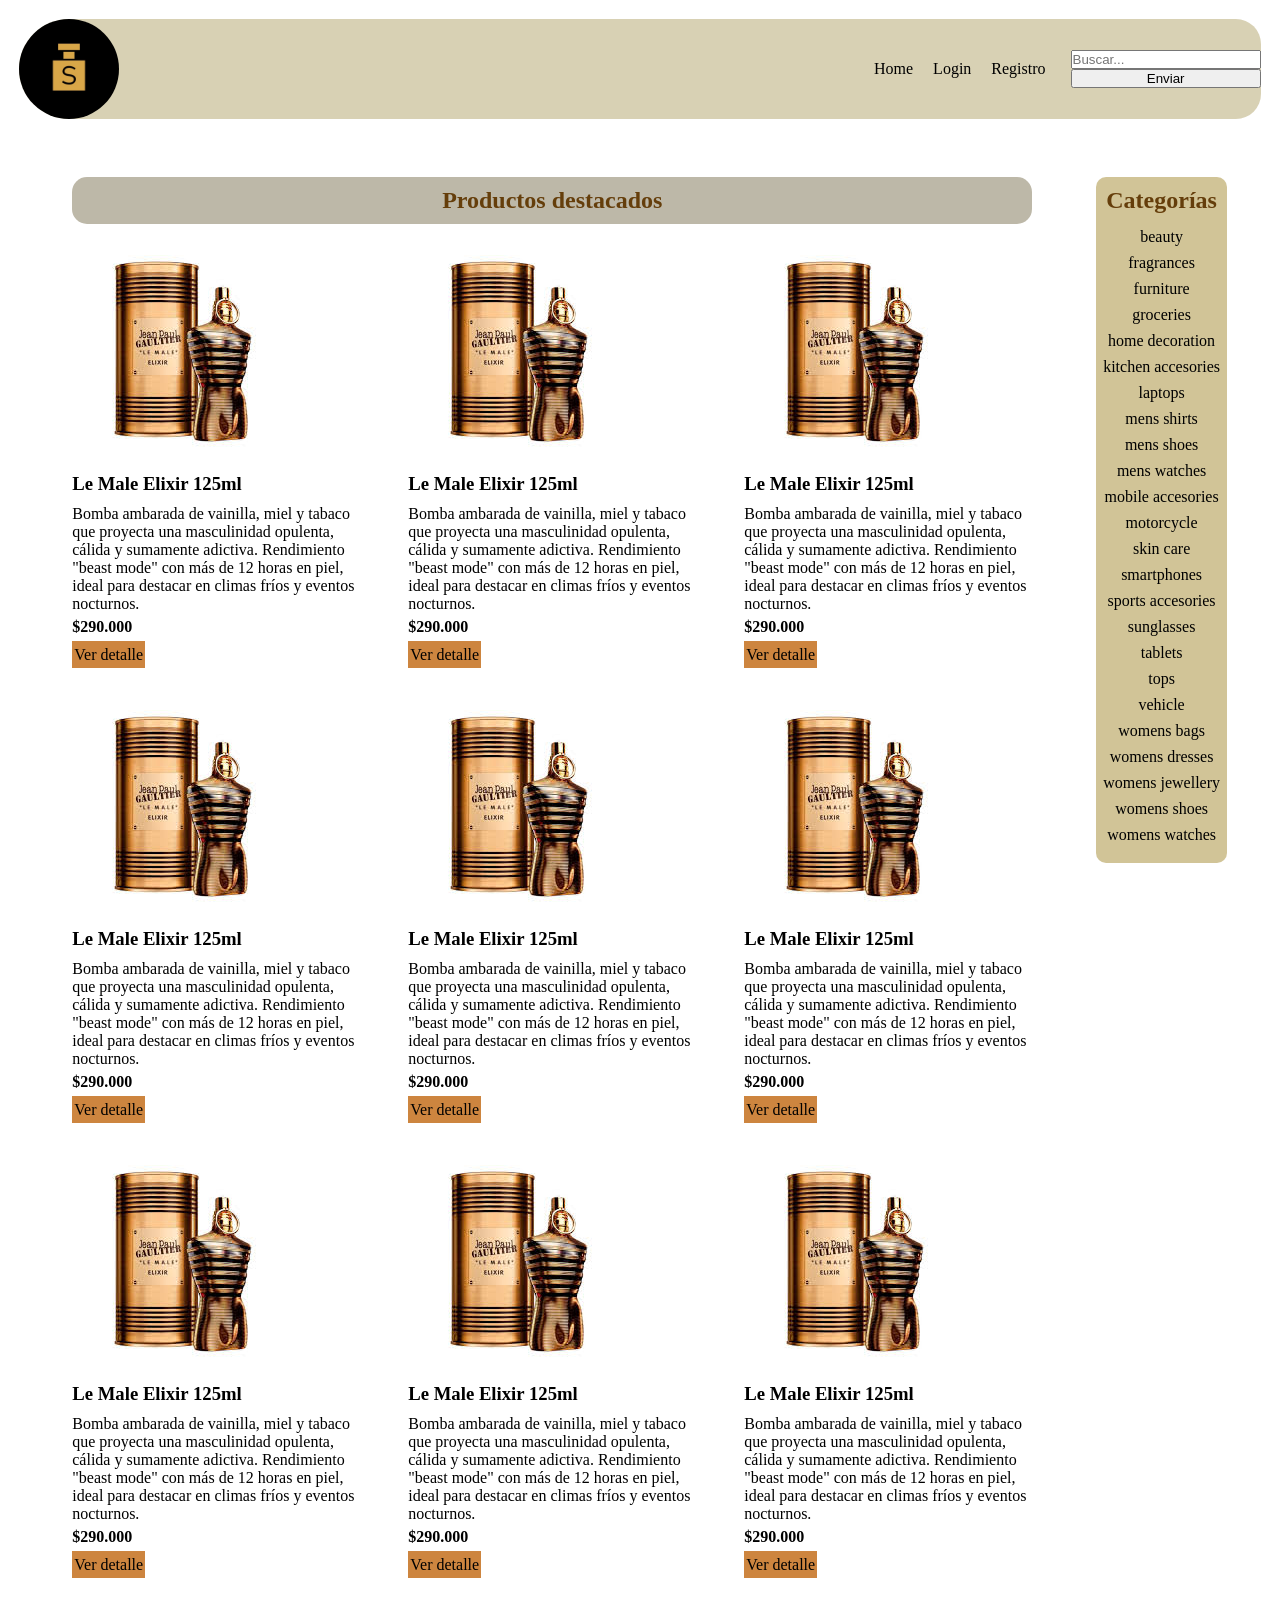
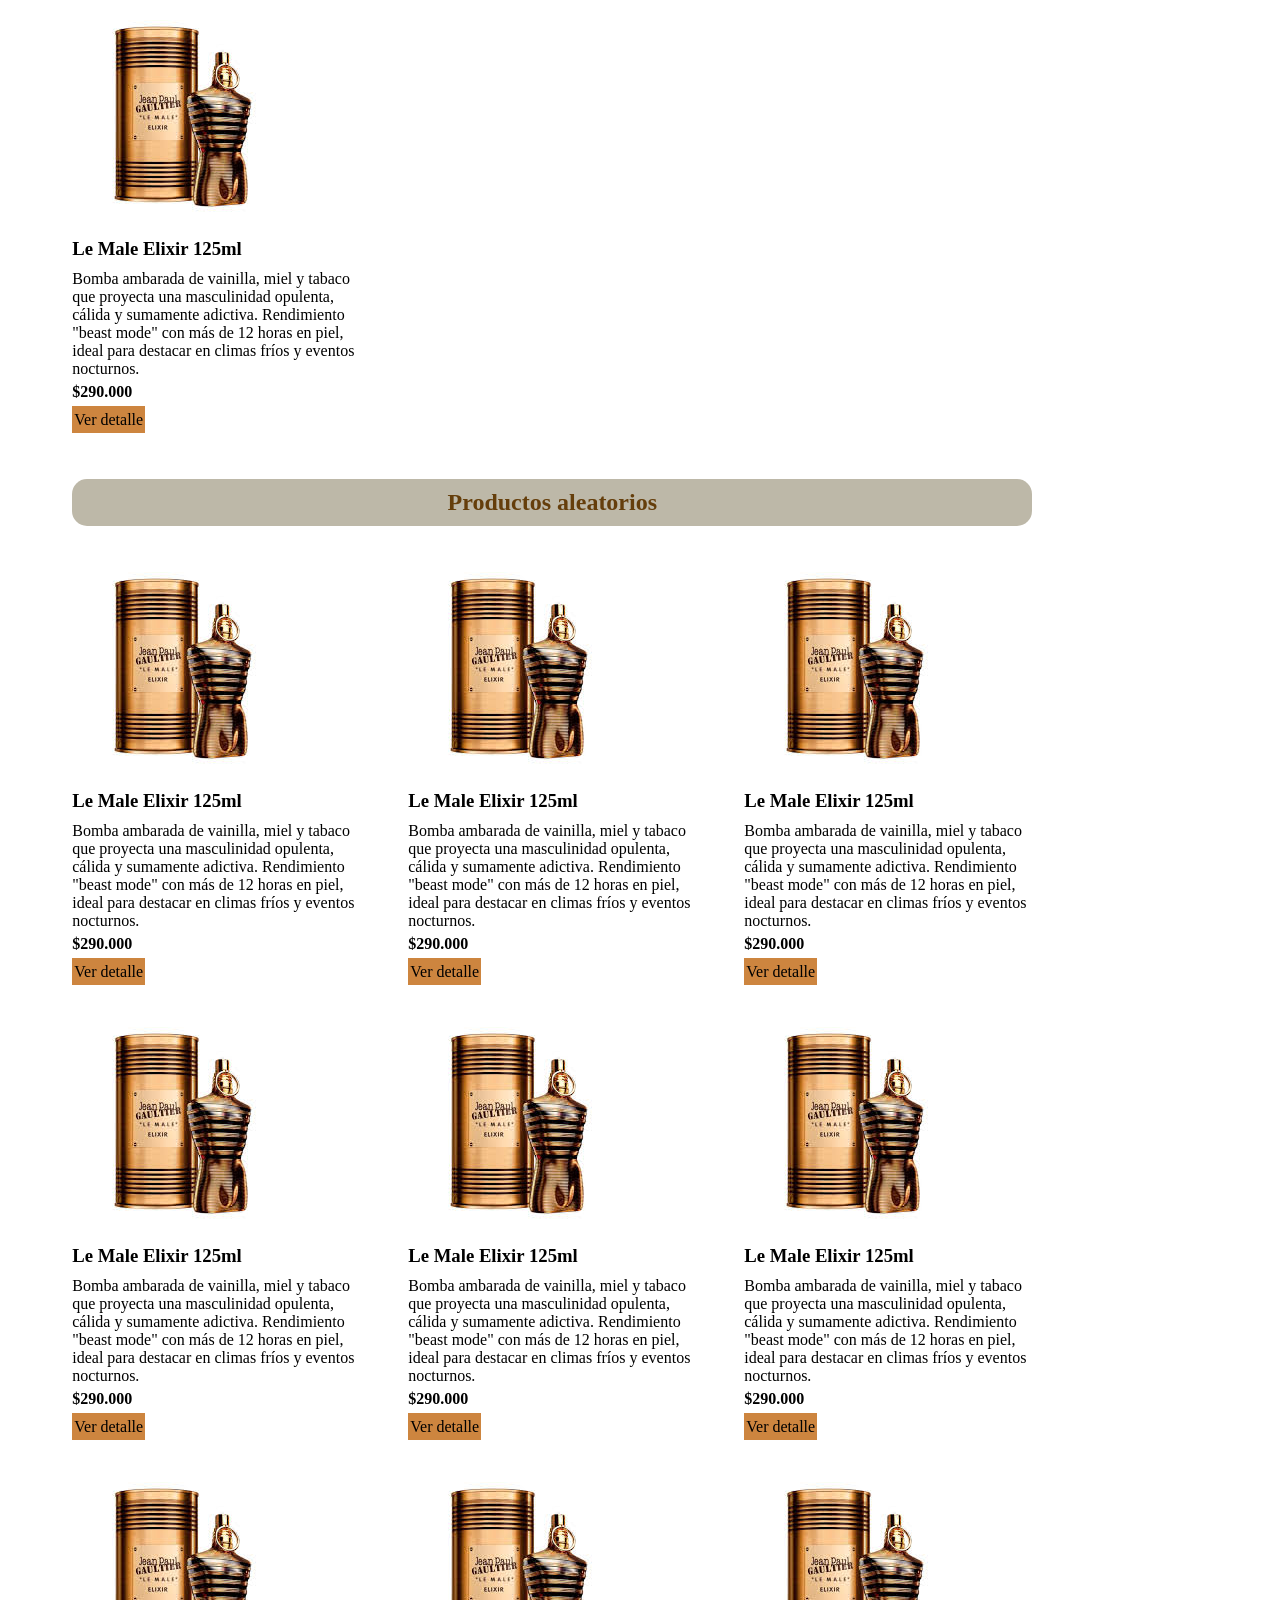
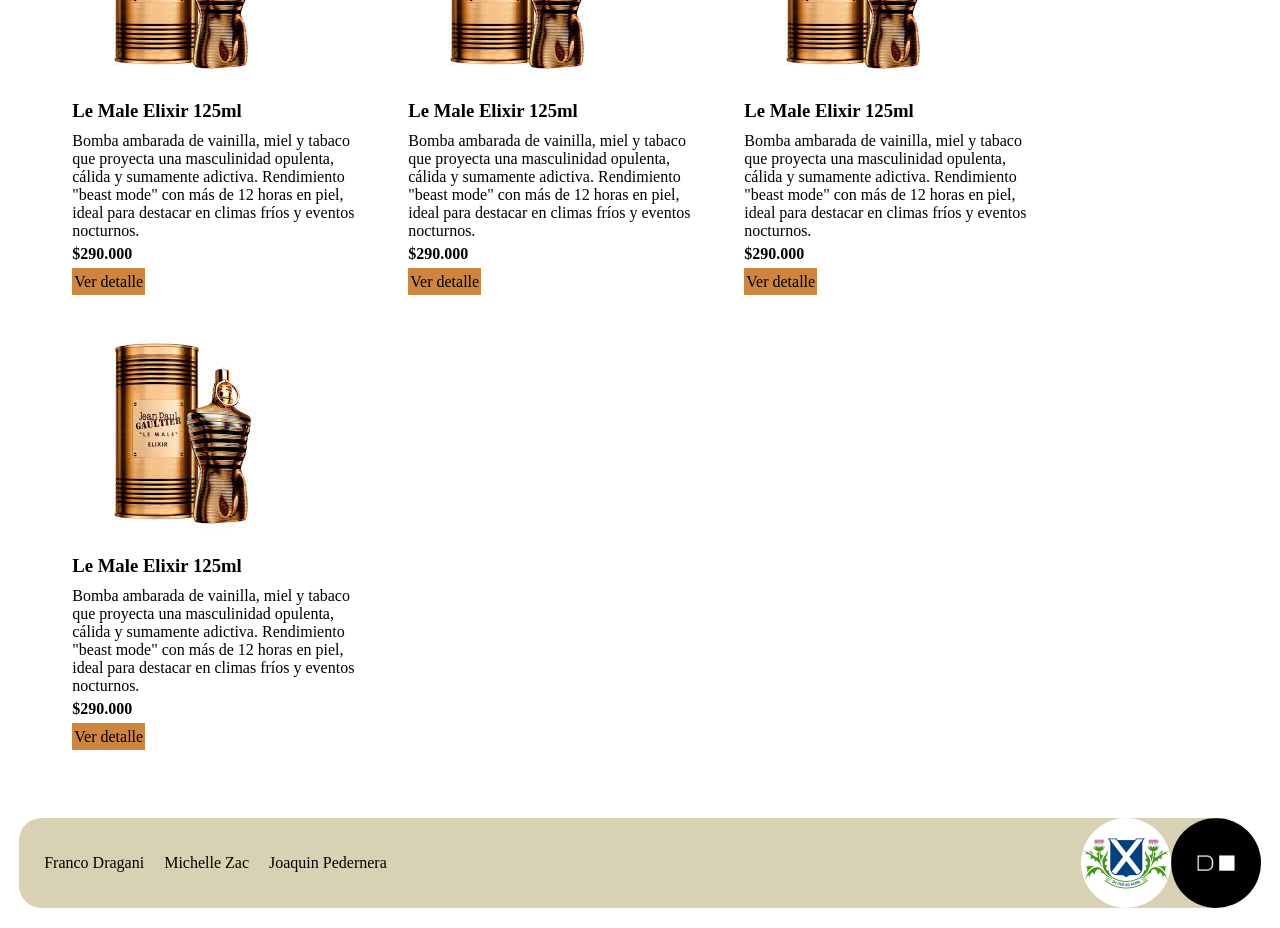
==== commit 91aac0a0: "Corregí algunos detalles al hacer una revisión completa del código" ====
--- a/index.html
+++ b/index.html
@@ -11,7 +11,7 @@
 <body>
     <header>
         <section class="logo">
-            <a href="./index.html"><img src="./img/logo.png" alt="logo"></a>
+            <a href="./index.html"><img src="./img/logo.png" alt="logo de negocio"></a>
         </section>
 
         <nav class="contenedorPadreNavegacion">
@@ -19,16 +19,16 @@
                 <li><a href="./index.html">Home</a></li>
                 <li><a href="./login.html">Login</a></li>
                 <li><a href="./registro.html">Registro</a></li>
-                <li class="contenedorBarraBuscador">
-                    <li><form class="botonBuscar" action="./resultadosBusqueda.html" method="get"> 
-                    <div> 
-                    <input type="search" placeholder="Buscar.."> 
-                    <button type=" submit">Enviar</button> 
-                </div> 
-            </form> </li> 
             </ul>
-        </nav>
+        </nav> 
+        
+        <form class="contenedorBarraBuscar" action="./resultadosBusqueda.html" method="get">  
+            <input type="search" name="barrabuscar" placeholder="Buscar..." id="buscar"> 
+            <button type=" submit">Enviar</button>
+        </form>  
+            
     </header>
+    
     <section class="contenedorMainAside">
         <main>
             <h2 class="titulosHome">Productos destacados</h2>
--- a/css/styles.css
+++ b/css/styles.css
@@ -50,6 +50,13 @@
     font-weight: 400;
 }
 
+.contenedorBarraBuscar{    
+    display: flex;
+    flex-direction: column;
+    justify-content: center;
+    width: 20%;
+}
+
 /* ----------------------------------------Main------------------------------------------------- */
 main {
     margin: 3% 5% 3% 1.5%;
@@ -185,16 +192,17 @@
     display: flex;
     flex-direction: column;
     justify-content: center;
+    align-items: center;
 }
 
 .formularioRegistroLogin {
+    display: flex;
+    flex-direction: column;
     width: 50%;
-    margin: 0 auto 25px auto;
+    margin-bottom: 25px;
     padding: 60px 80px;
     background-color: #304b0080;
     border-radius: 20px;
-    display: flex;
-    flex-direction: column;
 }
 
 .informacionIndividual {
@@ -262,14 +270,14 @@
 .h2Product {
     display: flex;
     flex-direction: column;
-    width: 25%;
+    width: 25%;                             /* Por este. */
 }
 h2.h2Product {
     display: flex;
     border-radius: 15px;
     padding: 10px;
     border: 3px solid rgb(101, 62, 11);
-    background-color: rgba(118, 108, 75, 0.481);
+    background-color: rgba(118, 108, 75, 0.481);  /* Por qué dos selectores .h2Product y h2.h2Product? No es redundante? */
 }
 .p-product {
     display: flex;
@@ -423,20 +431,16 @@
         align-items: center;
     }
 
-    .contenedorBarraBuscador {
-        display: flex;
-        flex-direction: column;
-        align-items: center;
-        padding: 5px;
-    }
-
-    #barraBuscador {
-        width: 50%;
-    }
+    .contenedorBarraBuscar {
+        padding-bottom: 5px;
+        width: 60%;
+    } 
 
     #buscar {
         font-weight: bold;
     }
+
+
     /* --------------------------------Producto-------------------------------- */
 
     .productosDestacados {
@@ -463,9 +467,6 @@
     }
     
     .h2Product {
-        width: 100%;
-    }
-    .h2Product{
         width: 100%;
     }
 
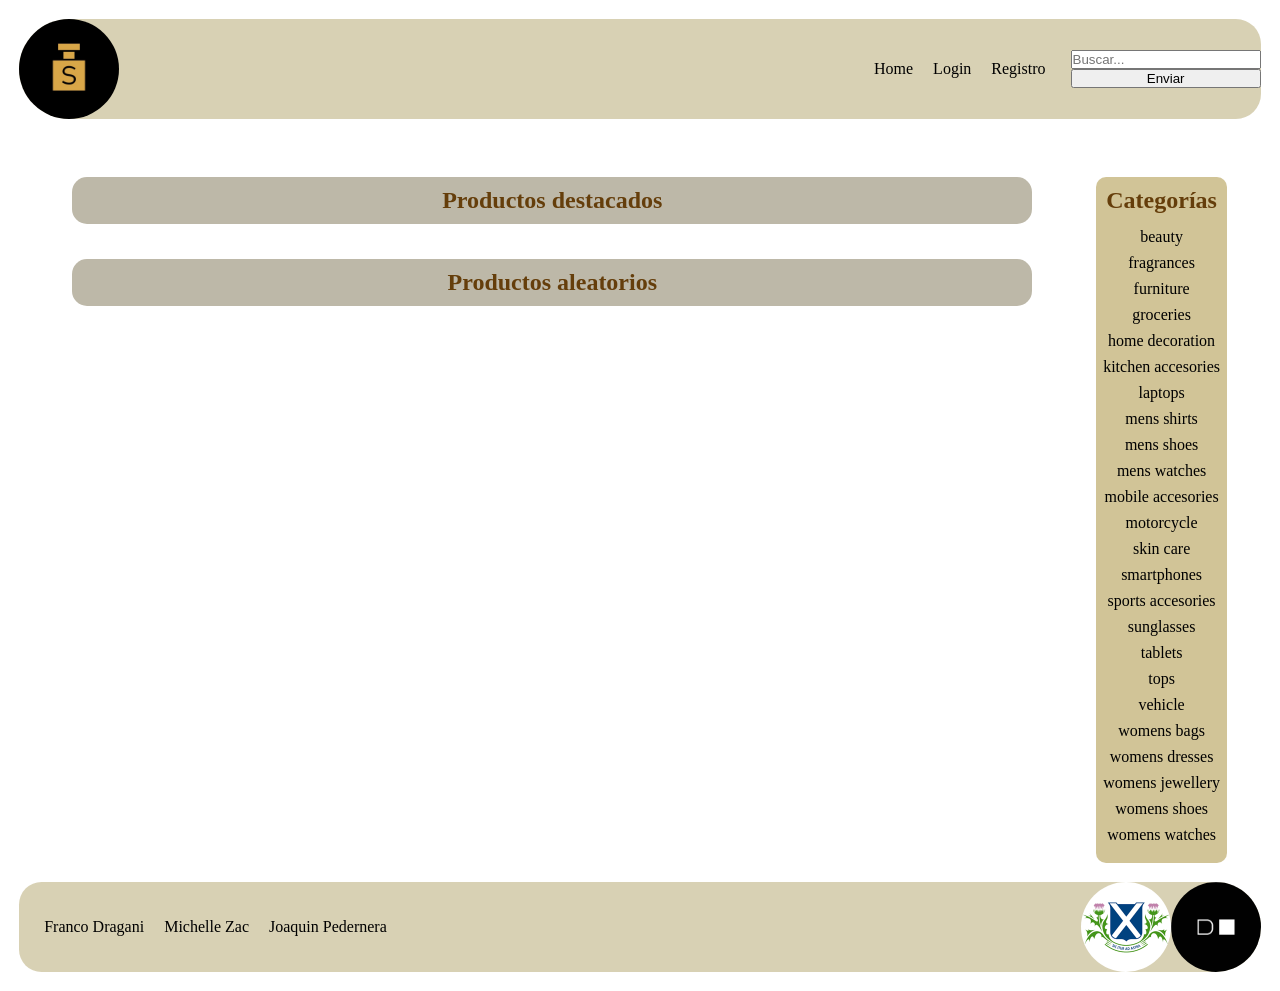
==== commit 72f4b5c2: "Limpié y rendericé el index.html con su js" ====
--- a/index.html
+++ b/index.html
@@ -28,239 +28,20 @@
         </form>  
             
     </header>
+
+    <!-- ------------------------------------ main ----------------------------------------------------------------->
     
     <section class="contenedorMainAside">
         <main>
             <h2 class="titulosHome">Productos destacados</h2>
-            <section class="productosDestacados">
-                <article>
-                    <img src="./img/foto-producto.jpg" alt="producto">
-                    <h3>Le Male Elixir 125ml</h3>
-                    <p>Bomba ambarada de vainilla, miel y tabaco que proyecta una masculinidad opulenta, cálida y
-                        sumamente adictiva.
-                        Rendimiento "beast mode" con más de 12 horas en piel, ideal para destacar en climas fríos y
-                        eventos nocturnos.
-                    </p>
-                    <h4>$290.000</h4>
-                    <span class="verDetalle"><a href="./product.html">Ver detalle</a></span>
-                </article>
-                <article>
-                    <img src="./img/foto-producto.jpg" alt="producto">
-                    <h3>Le Male Elixir 125ml</h3>
-                    <p>Bomba ambarada de vainilla, miel y tabaco que proyecta una masculinidad opulenta, cálida y
-                        sumamente adictiva.
-                        Rendimiento "beast mode" con más de 12 horas en piel, ideal para destacar en climas fríos y
-                        eventos nocturnos.
-                    </p>
-                    <h4>$290.000</h4>
-                    <span class="verDetalle"><a href="./product.html">Ver detalle</a></span>
-                </article>
-                <article>
-                    <img src="./img/foto-producto.jpg" alt="producto">
-                    <h3>Le Male Elixir 125ml</h3>
-                    <p>Bomba ambarada de vainilla, miel y tabaco que proyecta una masculinidad opulenta, cálida y
-                        sumamente adictiva.
-                        Rendimiento "beast mode" con más de 12 horas en piel, ideal para destacar en climas fríos y
-                        eventos nocturnos.
-                    </p>
-                    <h4>$290.000</h4>
-                    <span class="verDetalle"><a href="./product.html">Ver detalle</a></span>
-                </article>
-                <article>
-                    <img src="./img/foto-producto.jpg" alt="producto">
-                    <h3>Le Male Elixir 125ml</h3>
-                    <p>Bomba ambarada de vainilla, miel y tabaco que proyecta una masculinidad opulenta, cálida y
-                        sumamente adictiva.
-                        Rendimiento "beast mode" con más de 12 horas en piel, ideal para destacar en climas fríos y
-                        eventos nocturnos.
-                    </p>
-                    <h4>$290.000</h4>
-                    <span class="verDetalle"><a href="./product.html">Ver detalle</a></span>
-                </article>
-                <article>
-                    <img src="./img/foto-producto.jpg" alt="producto">
-                    <h3>Le Male Elixir 125ml</h3>
-                    <p>Bomba ambarada de vainilla, miel y tabaco que proyecta una masculinidad opulenta, cálida y
-                        sumamente adictiva.
-                        Rendimiento "beast mode" con más de 12 horas en piel, ideal para destacar en climas fríos y
-                        eventos nocturnos.
-                    </p>
-                    <h4>$290.000</h4>
-                    <span class="verDetalle"><a href="./product.html">Ver detalle</a></span>
-                </article>
-                <article>
-                    <img src="./img/foto-producto.jpg" alt="producto">
-                    <h3>Le Male Elixir 125ml</h3>
-                    <p>Bomba ambarada de vainilla, miel y tabaco que proyecta una masculinidad opulenta, cálida y
-                        sumamente adictiva.
-                        Rendimiento "beast mode" con más de 12 horas en piel, ideal para destacar en climas fríos y
-                        eventos nocturnos.
-                    </p>
-                    <h4>$290.000</h4>
-                    <span class="verDetalle"><a href="./product.html">Ver detalle</a></span>
-                </article>
-                <article>
-                    <img src="./img/foto-producto.jpg" alt="producto">
-                    <h3>Le Male Elixir 125ml</h3>
-                    <p>Bomba ambarada de vainilla, miel y tabaco que proyecta una masculinidad opulenta, cálida y
-                        sumamente adictiva.
-                        Rendimiento "beast mode" con más de 12 horas en piel, ideal para destacar en climas fríos y
-                        eventos nocturnos.
-                    </p>
-                    <h4>$290.000</h4>
-                    <span class="verDetalle"><a href="./product.html">Ver detalle</a></span>
-                </article>
-                <article>
-                    <img src="./img/foto-producto.jpg" alt="producto">
-                    <h3>Le Male Elixir 125ml</h3>
-                    <p>Bomba ambarada de vainilla, miel y tabaco que proyecta una masculinidad opulenta, cálida y
-                        sumamente adictiva.
-                        Rendimiento "beast mode" con más de 12 horas en piel, ideal para destacar en climas fríos y
-                        eventos nocturnos.
-                    </p>
-                    <h4>$290.000</h4>
-                    <span class="verDetalle"><a href="./product.html">Ver detalle</a></span>
-                </article>
-                <article>
-                    <img src="./img/foto-producto.jpg" alt="producto">
-                    <h3>Le Male Elixir 125ml</h3>
-                    <p>Bomba ambarada de vainilla, miel y tabaco que proyecta una masculinidad opulenta, cálida y
-                        sumamente adictiva.
-                        Rendimiento "beast mode" con más de 12 horas en piel, ideal para destacar en climas fríos y
-                        eventos nocturnos.
-                    </p>
-                    <h4>$290.000</h4>
-                    <span class="verDetalle"><a href="./product.html">Ver detalle</a></span>
-                </article>
-                <article>
-                    <img src="./img/foto-producto.jpg" alt="producto">
-                    <h3>Le Male Elixir 125ml</h3>
-                    <p>Bomba ambarada de vainilla, miel y tabaco que proyecta una masculinidad opulenta, cálida y
-                        sumamente adictiva.
-                        Rendimiento "beast mode" con más de 12 horas en piel, ideal para destacar en climas fríos y
-                        eventos nocturnos.
-                    </p>
-                    <h4>$290.000</h4>
-                    <span class="verDetalle"><a href="./product.html">Ver detalle</a></span>
-                </article>
+            <section class="productosDestacados" >
             </section>
 
             <h2 class="titulosHome">Productos aleatorios</h2>
             <section class="productosAleatorios">
-                <article>
-                    <img src="./img/foto-producto.jpg" alt="producto">
-                    <h3>Le Male Elixir 125ml</h3>
-                    <p>Bomba ambarada de vainilla, miel y tabaco que proyecta una masculinidad opulenta, cálida y
-                        sumamente adictiva.
-                        Rendimiento "beast mode" con más de 12 horas en piel, ideal para destacar en climas fríos y
-                        eventos nocturnos.
-                    </p>
-                    <h4>$290.000</h4>
-                    <span class="verDetalle"><a href="./product.html">Ver detalle</a></span>
-                </article>
-                <article>
-                    <img src="./img/foto-producto.jpg" alt="producto">
-                    <h3>Le Male Elixir 125ml</h3>
-                    <p>Bomba ambarada de vainilla, miel y tabaco que proyecta una masculinidad opulenta, cálida y
-                        sumamente adictiva.
-                        Rendimiento "beast mode" con más de 12 horas en piel, ideal para destacar en climas fríos y
-                        eventos nocturnos.
-                    </p>
-                    <h4>$290.000</h4>
-                    <span class="verDetalle"><a href="./product.html">Ver detalle</a></span>
-                </article>
-                <article>
-                    <img src="./img/foto-producto.jpg" alt="producto">
-                    <h3>Le Male Elixir 125ml</h3>
-                    <p>Bomba ambarada de vainilla, miel y tabaco que proyecta una masculinidad opulenta, cálida y
-                        sumamente adictiva.
-                        Rendimiento "beast mode" con más de 12 horas en piel, ideal para destacar en climas fríos y
-                        eventos nocturnos.
-                    </p>
-                    <h4>$290.000</h4>
-                    <span class="verDetalle"><a href="./product.html">Ver detalle</a></span>
-                </article>
-                <article>
-                    <img src="./img/foto-producto.jpg" alt="producto">
-                    <h3>Le Male Elixir 125ml</h3>
-                    <p>Bomba ambarada de vainilla, miel y tabaco que proyecta una masculinidad opulenta, cálida y
-                        sumamente adictiva.
-                        Rendimiento "beast mode" con más de 12 horas en piel, ideal para destacar en climas fríos y
-                        eventos nocturnos.
-                    </p>
-                    <h4>$290.000</h4>
-                    <span class="verDetalle"><a href="./product.html">Ver detalle</a></span>
-                </article>
-                <article>
-                    <img src="./img/foto-producto.jpg" alt="producto">
-                    <h3>Le Male Elixir 125ml</h3>
-                    <p>Bomba ambarada de vainilla, miel y tabaco que proyecta una masculinidad opulenta, cálida y
-                        sumamente adictiva.
-                        Rendimiento "beast mode" con más de 12 horas en piel, ideal para destacar en climas fríos y
-                        eventos nocturnos.
-                    </p>
-                    <h4>$290.000</h4>
-                    <span class="verDetalle"><a href="./product.html">Ver detalle</a></span>
-                </article>
-                <article>
-                    <img src="./img/foto-producto.jpg" alt="producto">
-                    <h3>Le Male Elixir 125ml</h3>
-                    <p>Bomba ambarada de vainilla, miel y tabaco que proyecta una masculinidad opulenta, cálida y
-                        sumamente adictiva.
-                        Rendimiento "beast mode" con más de 12 horas en piel, ideal para destacar en climas fríos y
-                        eventos nocturnos.
-                    </p>
-                    <h4>$290.000</h4>
-                    <span class="verDetalle"><a href="./product.html">Ver detalle</a></span>
-                </article>
-                <article>
-                    <img src="./img/foto-producto.jpg" alt="producto">
-                    <h3>Le Male Elixir 125ml</h3>
-                    <p>Bomba ambarada de vainilla, miel y tabaco que proyecta una masculinidad opulenta, cálida y
-                        sumamente adictiva.
-                        Rendimiento "beast mode" con más de 12 horas en piel, ideal para destacar en climas fríos y
-                        eventos nocturnos.
-                    </p>
-                    <h4>$290.000</h4>
-                    <span class="verDetalle"><a href="./product.html">Ver detalle</a></span>
-                </article>
-                <article>
-                    <img src="./img/foto-producto.jpg" alt="producto">
-                    <h3>Le Male Elixir 125ml</h3>
-                    <p>Bomba ambarada de vainilla, miel y tabaco que proyecta una masculinidad opulenta, cálida y
-                        sumamente adictiva.
-                        Rendimiento "beast mode" con más de 12 horas en piel, ideal para destacar en climas fríos y
-                        eventos nocturnos.
-                    </p>
-                    <h4>$290.000</h4>
-                    <span class="verDetalle"><a href="./product.html">Ver detalle</a></span>
-                </article>
-                <article>
-                    <img src="./img/foto-producto.jpg" alt="producto">
-                    <h3>Le Male Elixir 125ml</h3>
-                    <p>Bomba ambarada de vainilla, miel y tabaco que proyecta una masculinidad opulenta, cálida y
-                        sumamente adictiva.
-                        Rendimiento "beast mode" con más de 12 horas en piel, ideal para destacar en climas fríos y
-                        eventos nocturnos.
-                    </p>
-                    <h4>$290.000</h4>
-                    <span class="verDetalle"><a href="./product.html">Ver detalle</a></span>
-                </article>
-                <article>
-                    <img src="./img/foto-producto.jpg" alt="producto">
-                    <h3>Le Male Elixir 125ml</h3>
-                    <p>Bomba ambarada de vainilla, miel y tabaco que proyecta una masculinidad opulenta, cálida y
-                        sumamente adictiva.
-                        Rendimiento "beast mode" con más de 12 horas en piel, ideal para destacar en climas fríos y
-                        eventos nocturnos.
-
-                    </p>
-                    <h4>$290.000</h4>
-                    <span class="verDetalle"><a href="./product.html">Ver detalle</a></span>
-                </article>
             </section>
         </main>
-
+        <!-- ------------------------------- Aside ---------------------------------------------------------------------- -->
         <aside>
             <section class="navegacionLateral">
                 <h2 id=tituloCategorias>Categorías</h2>
@@ -293,6 +74,9 @@
             </section>
         </aside>
     </section>
+
+    <!-- ---------------------------------- Footer ---------------------------------------------------------------- -->
+
     <footer>
         <ul class="nombresPieDePagina">
             <li>Franco Dragani</li>
@@ -304,6 +88,9 @@
             <img src="./img/digitalHouse.png" alt="Digital House">
         </section>
     </footer>
+
+    <script src="./js/index.js"></script>
+
 </body>
 
 </html>
--- a/css/styles.css
+++ b/css/styles.css
@@ -278,6 +278,7 @@
     padding: 10px;
     border: 3px solid rgb(101, 62, 11);
     background-color: rgba(118, 108, 75, 0.481);  /* Por qué dos selectores .h2Product y h2.h2Product? No es redundante? */
+    width: auto;
 }
 .p-product {
     display: flex;
@@ -347,7 +348,7 @@
     padding: 10px;
     border: 3px solid rgb(101, 62, 11);
     margin-top: 10px;
-    width: 51%;
+    width: 100%;
     border-radius: 15px;
     background-color: rgba(118, 108, 75, 0.481);
 }
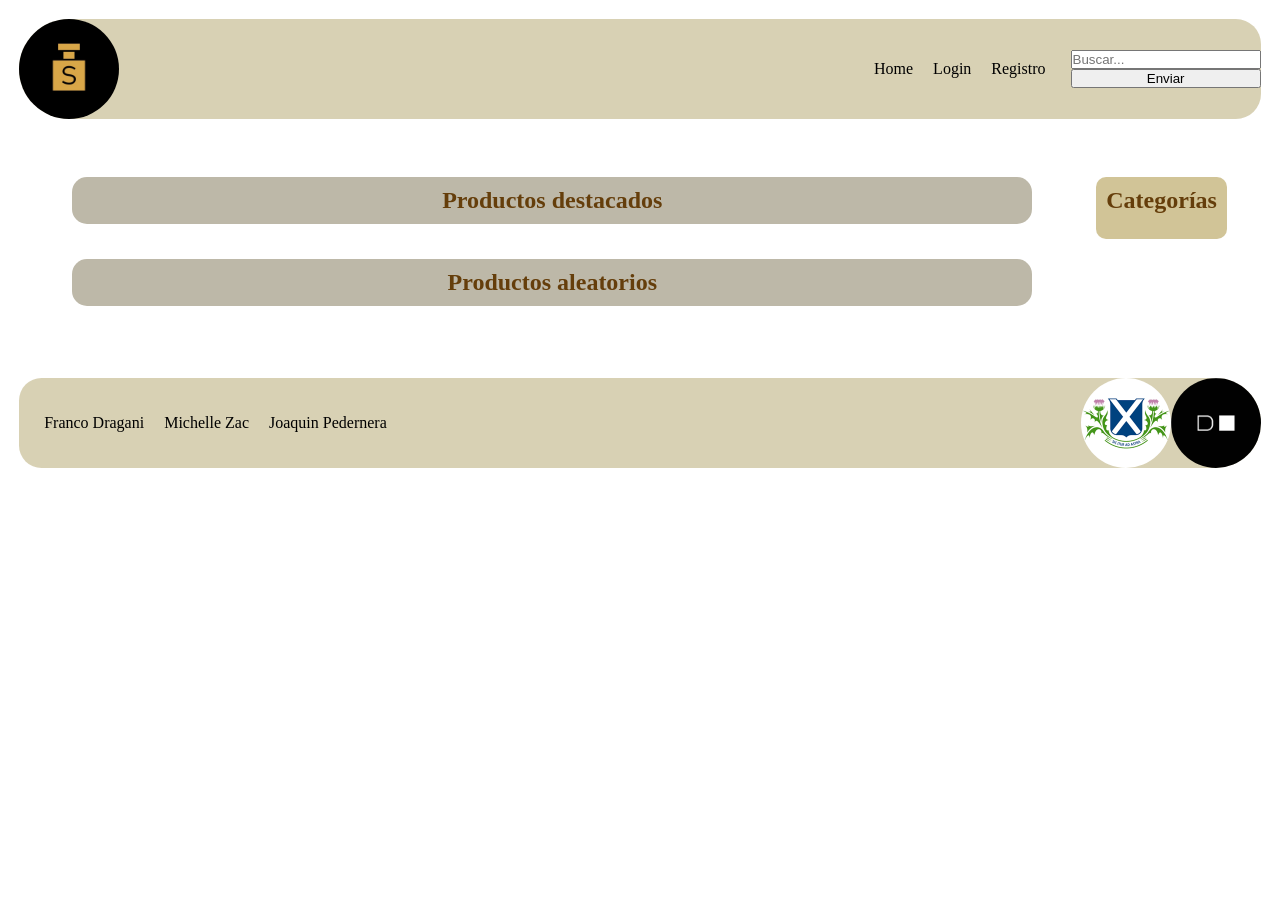
==== commit 485dc3bc: "Limpié Aside de index.html y lo rendericé" ====
--- a/index.html
+++ b/index.html
@@ -46,30 +46,6 @@
             <section class="navegacionLateral">
                 <h2 id=tituloCategorias>Categorías</h2>
                 <ul class="categorias">
-                    <li><a href="./category.html">beauty</a></li>
-                    <li><a href="./category.html">fragrances</a></li>
-                    <li><a href="./category.html">furniture</a></li>
-                    <li><a href="./category.html">groceries</a></li>
-                    <li><a href="./category.html">home decoration</a></li>
-                    <li><a href="./category.html">kitchen accesories</a></li>
-                    <li><a href="./category.html">laptops</a></li>
-                    <li><a href="./category.html">mens shirts</a></li>
-                    <li><a href="./category.html">mens shoes</a></li>
-                    <li><a href="./category.html">mens watches</a></li>
-                    <li><a href="./category.html">mobile accesories</a></li>
-                    <li><a href="./category.html">motorcycle</a></li>
-                    <li><a href="./category.html">skin care</a></li>
-                    <li><a href="./category.html">smartphones</a></li>
-                    <li><a href="./category.html">sports accesories</a></li>
-                    <li><a href="./category.html">sunglasses</a></li>
-                    <li><a href="./category.html">tablets</a></li>
-                    <li><a href="./category.html">tops</a></li>
-                    <li><a href="./category.html">vehicle</a></li>
-                    <li><a href="./category.html">womens bags</a></li>
-                    <li><a href="./category.html">womens dresses</a></li>
-                    <li><a href="./category.html">womens jewellery</a></li>
-                    <li><a href="./category.html">womens shoes</a></li>
-                    <li><a href="./category.html">womens watches</a></li>
                 </ul>
             </section>
         </aside>
